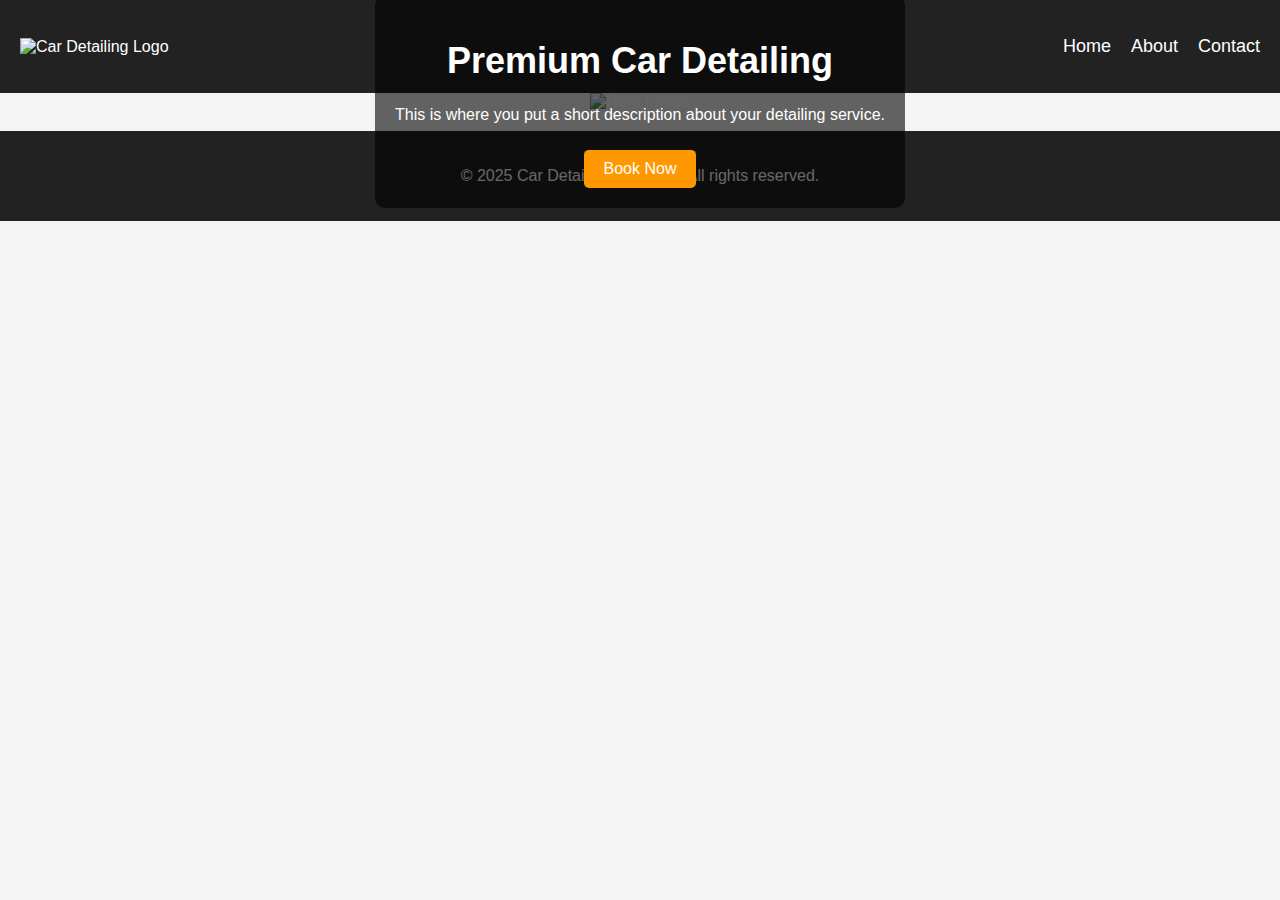
==== index.html @ ce4cabaf "Update index.html" ====
<!DOCTYPE html>
<html lang="en">
<head>
    <meta charset="UTF-8">
    <meta name="viewport" content="width=device-width, initial-scale=1.0">
    <title>Car Detailing</title>
    <link rel="stylesheet" href="style.css">
</head>
<body>
    <header>
        <div class="logo">
            <img src="#" alt="Car Detailing Logo"> <!-- Replace # with your logo link -->
        </div>
        <nav>
            <ul>
                <li><a href="index.html">Home</a></li>
                <li><a href="about.html">About</a></li>
                <li><a href="contact.html">Contact</a></li>
            </ul>
        </nav>
    </header>
    
    <section class="hero">
        <img src="#" alt="Hero Image"> <!-- Replace # with your hero image link -->
        <div class="hero-text">
            <h1>Premium Car Detailing</h1>
            <p>This is where you put a short description about your detailing service.</p>
            <a href="purchase.html" class="btn">Book Now</a>
        </div>
    </section>
    
    <footer>
        <p>&copy; 2025 Car Detailing Business. All rights reserved.</p>
    </footer>
    
    <script src="script.js"></script>
</body>
</html>
---- style.css ----
body {
    font-family: Arial, sans-serif;
    margin: 0;
    padding: 0;
    background-color: #f5f5f5;
}

header {
    display: flex;
    justify-content: space-between;
    align-items: center;
    padding: 20px;
    background-color: #222;
    color: white;
}

.logo img {
    max-width: 150px;
}

nav ul {
    list-style: none;
    display: flex;
    gap: 20px;
    padding: 0;
}

nav ul li {
    list-style: none;
}

nav ul li a {
    color: white;
    text-decoration: none;
    font-size: 18px;
}

.hero {
    position: relative;
    text-align: center;
    color: white;
}

.hero img {
    width: 100%;
    height: 400px;
    object-fit: cover;
}

.hero-text {
    position: absolute;
    top: 50%;
    left: 50%;
    transform: translate(-50%, -50%);
    background: rgba(0, 0, 0, 0.6);
    padding: 20px;
    border-radius: 10px;
}

.hero-text h1 {
    font-size: 36px;
}

.btn {
    display: inline-block;
    padding: 10px 20px;
    background: #ff9800;
    color: white;
    text-decoration: none;
    margin-top: 10px;
    border-radius: 5px;
}

.services {
    text-align: center;
    padding: 50px 20px;
    background: white;
}

.service-list {
    display: flex;
    justify-content: center;
    gap: 20px;
    flex-wrap: wrap;
}

.service {
    background: #fff;
    padding: 20px;
    border-radius: 10px;
    box-shadow: 0 0 10px rgba(0, 0, 0, 0.1);
    max-width: 300px;
    text-align: center;
}

.service img {
    width: 100%;
    border-radius: 10px;
}

footer {
    text-align: center;
    padding: 20px;
    background: #222;
    color: white;
    margin-top: 20px;
}
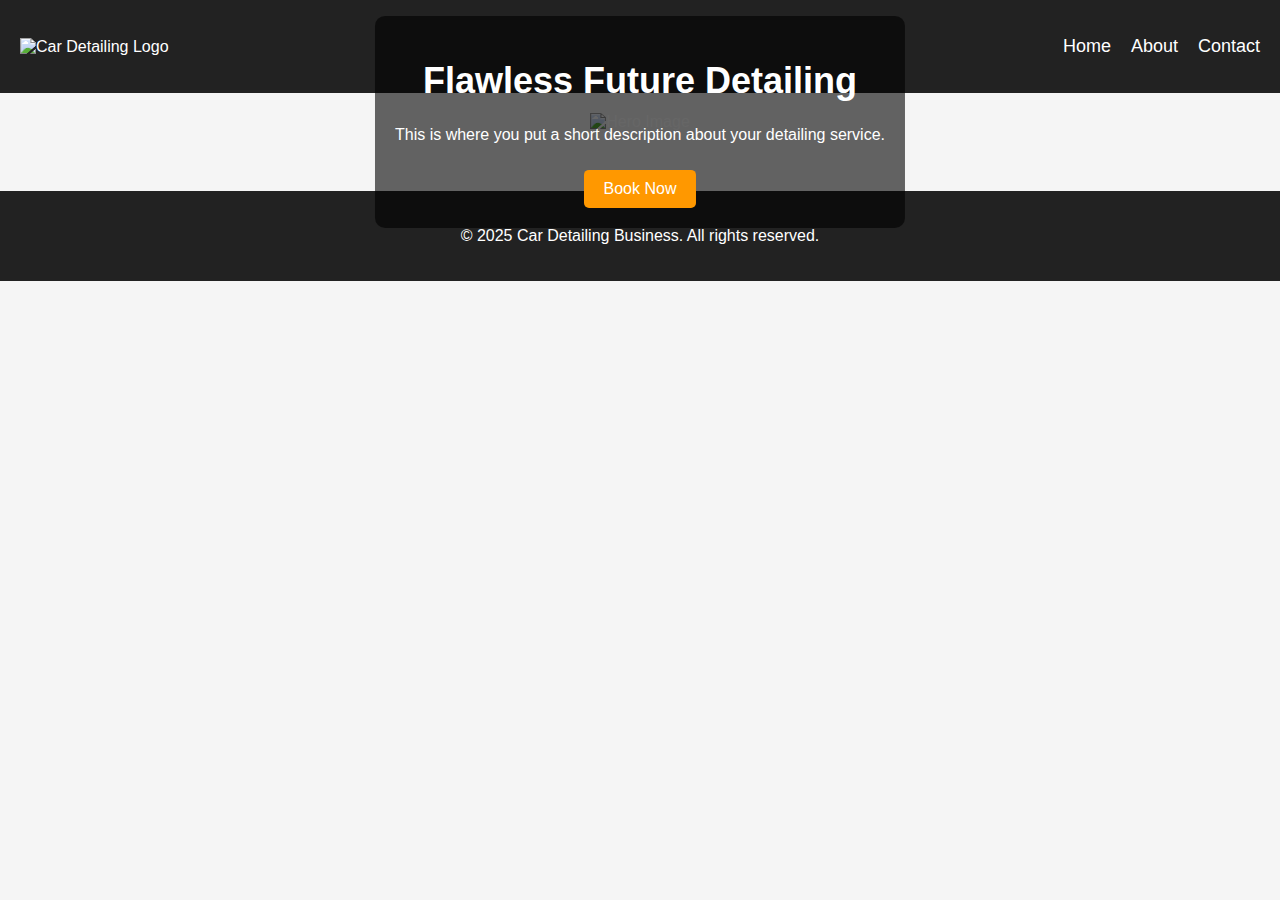
==== commit efe17bda: "Update index.html" ====
--- a/index.html
+++ b/index.html
@@ -23,7 +23,7 @@
     <section class="hero">
         <img src="#" alt="Hero Image"> <!-- Replace # with your hero image link -->
         <div class="hero-text">
-            <h1>Premium Car Detailing</h1>
+            <h1>Flawless Future Detailing</h1>
             <p>This is where you put a short description about your detailing service.</p>
             <a href="purchase.html" class="btn">Book Now</a>
         </div>
--- a/style.css
+++ b/style.css
@@ -1,3 +1,5 @@
+/* style.css */
+
 body {
     font-family: Arial, sans-serif;
     margin: 0;
@@ -25,10 +27,6 @@
     padding: 0;
 }
 
-nav ul li {
-    list-style: none;
-}
-
 nav ul li a {
     color: white;
     text-decoration: none;
@@ -39,6 +37,7 @@
     position: relative;
     text-align: center;
     color: white;
+    margin-bottom: 40px;
 }
 
 .hero img {
@@ -71,31 +70,44 @@
     border-radius: 5px;
 }
 
-.services {
-    text-align: center;
-    padding: 50px 20px;
-    background: white;
+section {
+    padding: 20px;
+    margin: 0 auto;
+    max-width: 1200px; /* Limit max width for better alignment */
 }
 
-.service-list {
-    display: flex;
-    justify-content: center;
-    gap: 20px;
-    flex-wrap: wrap;
+.about,
+.contact {
+    text-align: center;
+    margin-bottom: 40px;
 }
 
-.service {
-    background: #fff;
-    padding: 20px;
+.about img,
+.contact img {
+    width: 100%;
+    max-width: 600px;
+    margin-top: 20px;
     border-radius: 10px;
-    box-shadow: 0 0 10px rgba(0, 0, 0, 0.1);
-    max-width: 300px;
-    text-align: center;
 }
 
-.service img {
+form {
+    display: flex;
+    flex-direction: column;
+    align-items: center;
+    gap: 15px;
+    margin-top: 20px;
+}
+
+input, textarea {
     width: 100%;
-    border-radius: 10px;
+    max-width: 500px;
+    padding: 10px;
+    border: 1px solid #ccc;
+    border-radius: 5px;
+}
+
+textarea {
+    resize: vertical;
 }
 
 footer {
@@ -103,6 +115,5 @@
     padding: 20px;
     background: #222;
     color: white;
-    margin-top: 20px;
+    margin-top: 40px;
 }
-
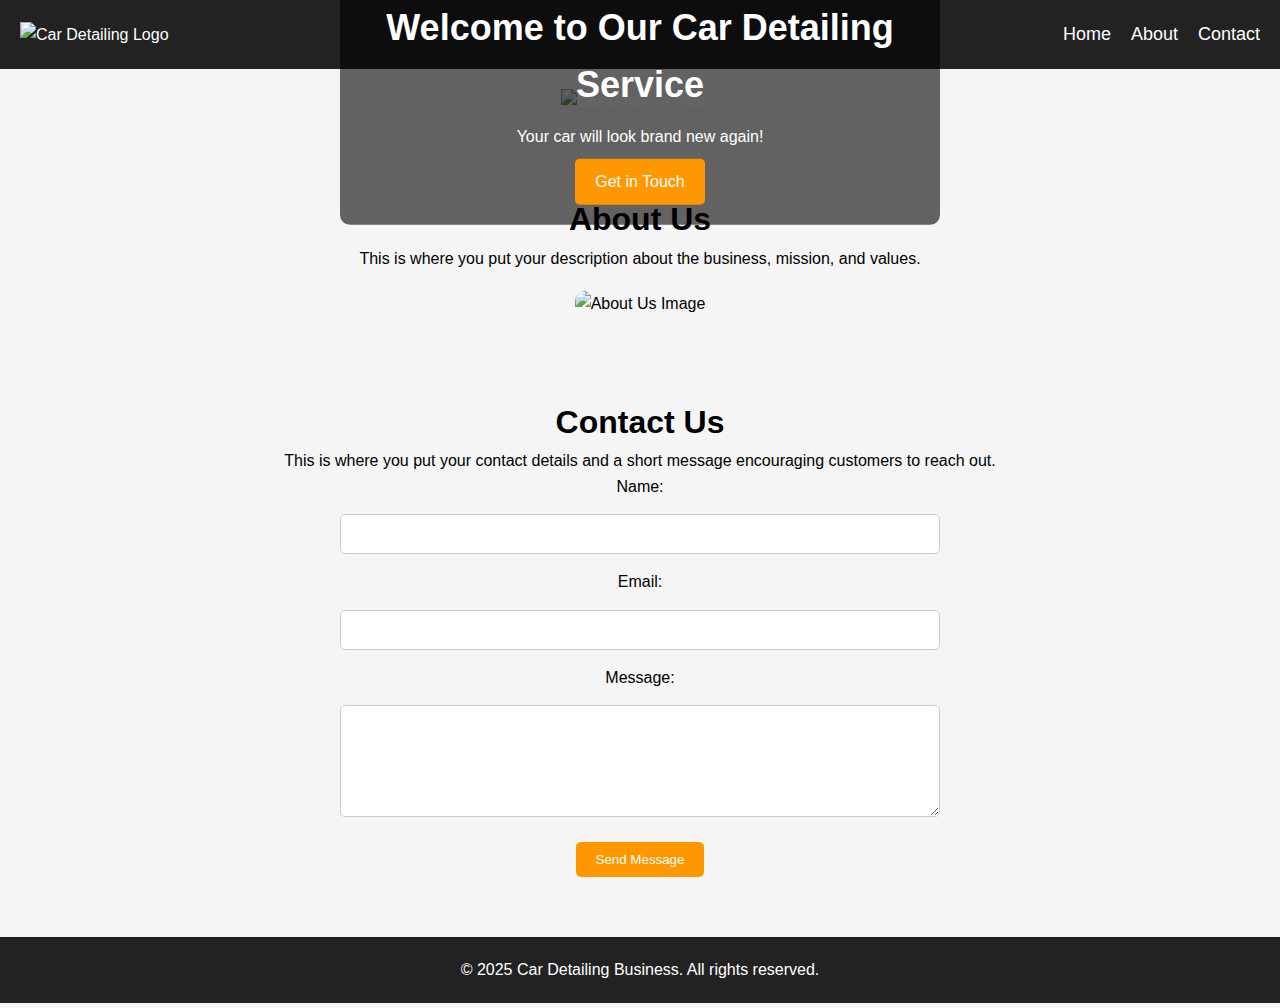
==== commit ed143a4f: "Update index.html" ====
--- a/index.html
+++ b/index.html
@@ -3,36 +3,64 @@
 <head>
     <meta charset="UTF-8">
     <meta name="viewport" content="width=device-width, initial-scale=1.0">
-    <title>Car Detailing</title>
+    <title>Car Detailing Business</title>
     <link rel="stylesheet" href="style.css">
 </head>
 <body>
+
+    <!-- Header Section -->
     <header>
         <div class="logo">
             <img src="#" alt="Car Detailing Logo"> <!-- Replace # with your logo link -->
         </div>
         <nav>
             <ul>
-                <li><a href="index.html">Home</a></li>
-                <li><a href="about.html">About</a></li>
-                <li><a href="contact.html">Contact</a></li>
+                <li><a href="#home">Home</a></li>
+                <li><a href="#about">About</a></li>
+                <li><a href="#contact">Contact</a></li>
             </ul>
         </nav>
     </header>
-    
-    <section class="hero">
-        <img src="#" alt="Hero Image"> <!-- Replace # with your hero image link -->
+
+    <!-- Hero Section (Home) -->
+    <section id="home" class="hero">
+        <img src="#" alt="Car Detailing Image"> <!-- Replace # with your image link -->
         <div class="hero-text">
-            <h1>Flawless Future Detailing</h1>
-            <p>This is where you put a short description about your detailing service.</p>
-            <a href="purchase.html" class="btn">Book Now</a>
+            <h1>Welcome to Our Car Detailing Service</h1>
+            <p>Your car will look brand new again!</p>
+            <a href="#contact" class="btn">Get in Touch</a>
         </div>
     </section>
-    
+
+    <!-- About Section -->
+    <section id="about" class="about">
+        <h1>About Us</h1>
+        <p>This is where you put your description about the business, mission, and values.</p>
+        <img src="#" alt="About Us Image"> <!-- Replace # with your image link -->
+    </section>
+
+    <!-- Contact Section -->
+    <section id="contact" class="contact">
+        <h1>Contact Us</h1>
+        <p>This is where you put your contact details and a short message encouraging customers to reach out.</p>
+        <form action="#" method="post"> <!-- Replace # with your form handling URL -->
+            <label for="name">Name:</label>
+            <input type="text" id="name" name="name" required>
+            
+            <label for="email">Email:</label>
+            <input type="email" id="email" name="email" required>
+            
+            <label for="message">Message:</label>
+            <textarea id="message" name="message" rows="5" required></textarea>
+            
+            <button type="submit" class="btn">Send Message</button>
+        </form>
+    </section>
+
+    <!-- Footer -->
     <footer>
         <p>&copy; 2025 Car Detailing Business. All rights reserved.</p>
     </footer>
-    
-    <script src="script.js"></script>
+
 </body>
 </html>
--- a/style.css
+++ b/style.css
@@ -1,10 +1,23 @@
 /* style.css */
 
+/* CSS Reset */
+* {
+    margin: 0;
+    padding: 0;
+    box-sizing: border-box;
+}
+
+body, html {
+    height: 100%;
+}
+
+/* General styles */
 body {
     font-family: Arial, sans-serif;
+    background-color: #f5f5f5;
+    line-height: 1.6;
+    padding: 0;
     margin: 0;
-    padding: 0;
-    background-color: #f5f5f5;
 }
 
 header {
@@ -14,6 +27,7 @@
     padding: 20px;
     background-color: #222;
     color: white;
+    width: 100%;
 }
 
 .logo img {
@@ -33,6 +47,7 @@
     font-size: 18px;
 }
 
+/* Hero Section */
 .hero {
     position: relative;
     text-align: center;
@@ -58,6 +73,7 @@
 
 .hero-text h1 {
     font-size: 36px;
+    margin-bottom: 10px;
 }
 
 .btn {
@@ -70,46 +86,65 @@
     border-radius: 5px;
 }
 
+/* Section Styling */
 section {
     padding: 20px;
+    max-width: 1200px;
     margin: 0 auto;
-    max-width: 1200px; /* Limit max width for better alignment */
 }
 
-.about,
-.contact {
+.about, .contact {
     text-align: center;
     margin-bottom: 40px;
 }
 
-.about img,
-.contact img {
+/* About Section */
+.about img {
     width: 100%;
     max-width: 600px;
     margin-top: 20px;
     border-radius: 10px;
 }
 
+/* Contact Form */
 form {
     display: flex;
     flex-direction: column;
     align-items: center;
     gap: 15px;
     margin-top: 20px;
+    max-width: 600px;
+    width: 100%;
+    margin: 0 auto;
 }
 
 input, textarea {
     width: 100%;
-    max-width: 500px;
     padding: 10px;
     border: 1px solid #ccc;
     border-radius: 5px;
+    font-size: 16px;
 }
 
 textarea {
     resize: vertical;
+    min-height: 100px;
 }
 
+button {
+    padding: 10px 20px;
+    background: #ff9800;
+    color: white;
+    border: none;
+    border-radius: 5px;
+    cursor: pointer;
+}
+
+button:hover {
+    background: #e68900;
+}
+
+/* Footer */
 footer {
     text-align: center;
     padding: 20px;
@@ -117,3 +152,27 @@
     color: white;
     margin-top: 40px;
 }
+
+/* Responsive Design */
+@media screen and (max-width: 768px) {
+    .hero img {
+        height: 250px;
+    }
+
+    .hero-text h1 {
+        font-size: 28px;
+    }
+
+    form {
+        width: 90%;
+        padding: 0 20px;
+    }
+    
+    input, textarea {
+        width: 100%;
+    }
+
+    .about img {
+        max-width: 100%;
+    }
+}
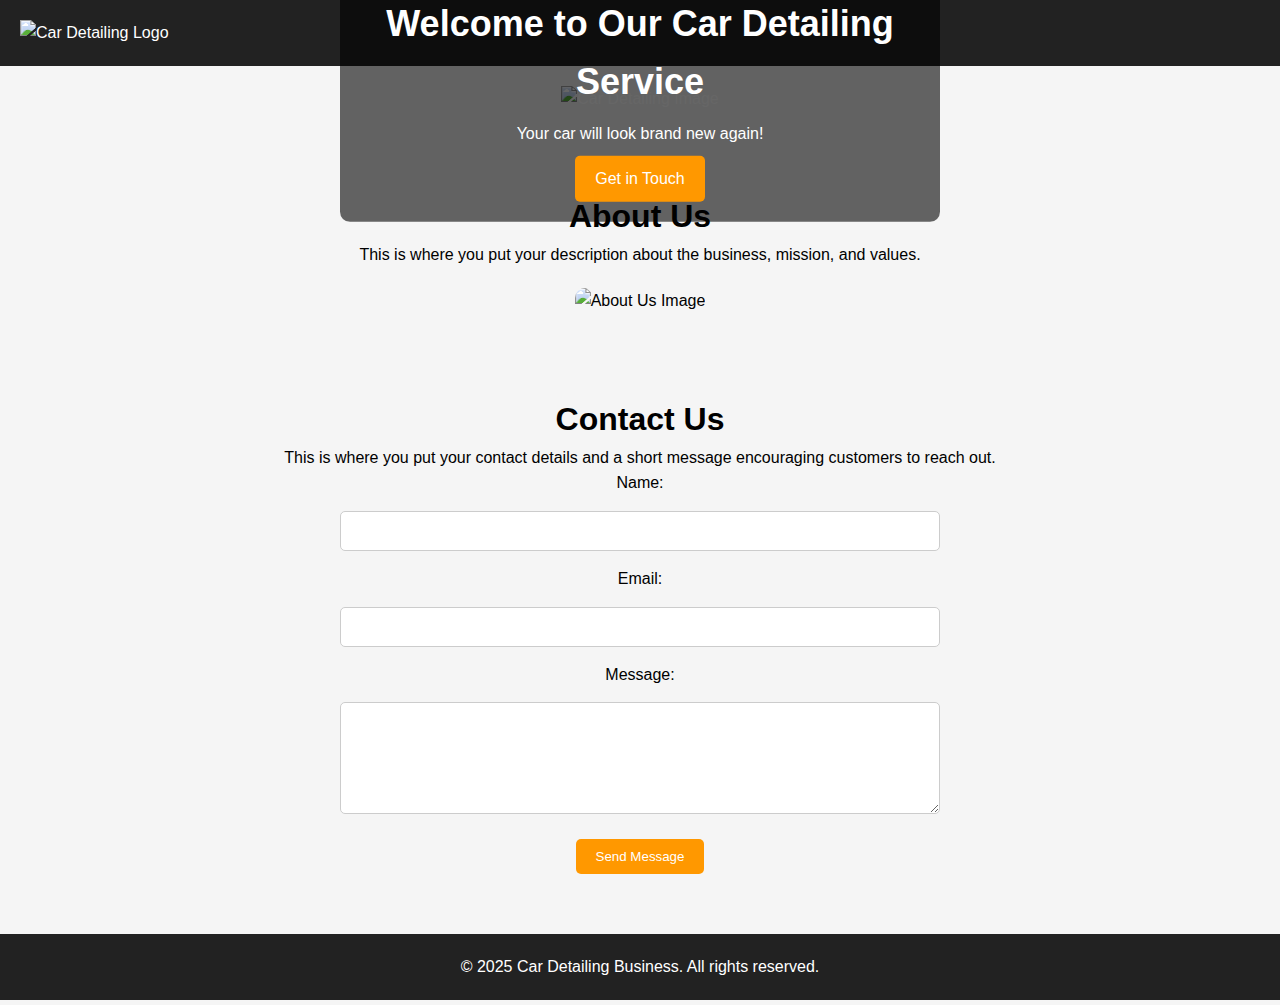
==== commit 34cc0e9c: "Update index.html" ====
--- a/index.html
+++ b/index.html
@@ -13,13 +13,6 @@
         <div class="logo">
             <img src="#" alt="Car Detailing Logo"> <!-- Replace # with your logo link -->
         </div>
-        <nav>
-            <ul>
-                <li><a href="#home">Home</a></li>
-                <li><a href="#about">About</a></li>
-                <li><a href="#contact">Contact</a></li>
-            </ul>
-        </nav>
     </header>
 
     <!-- Hero Section (Home) -->
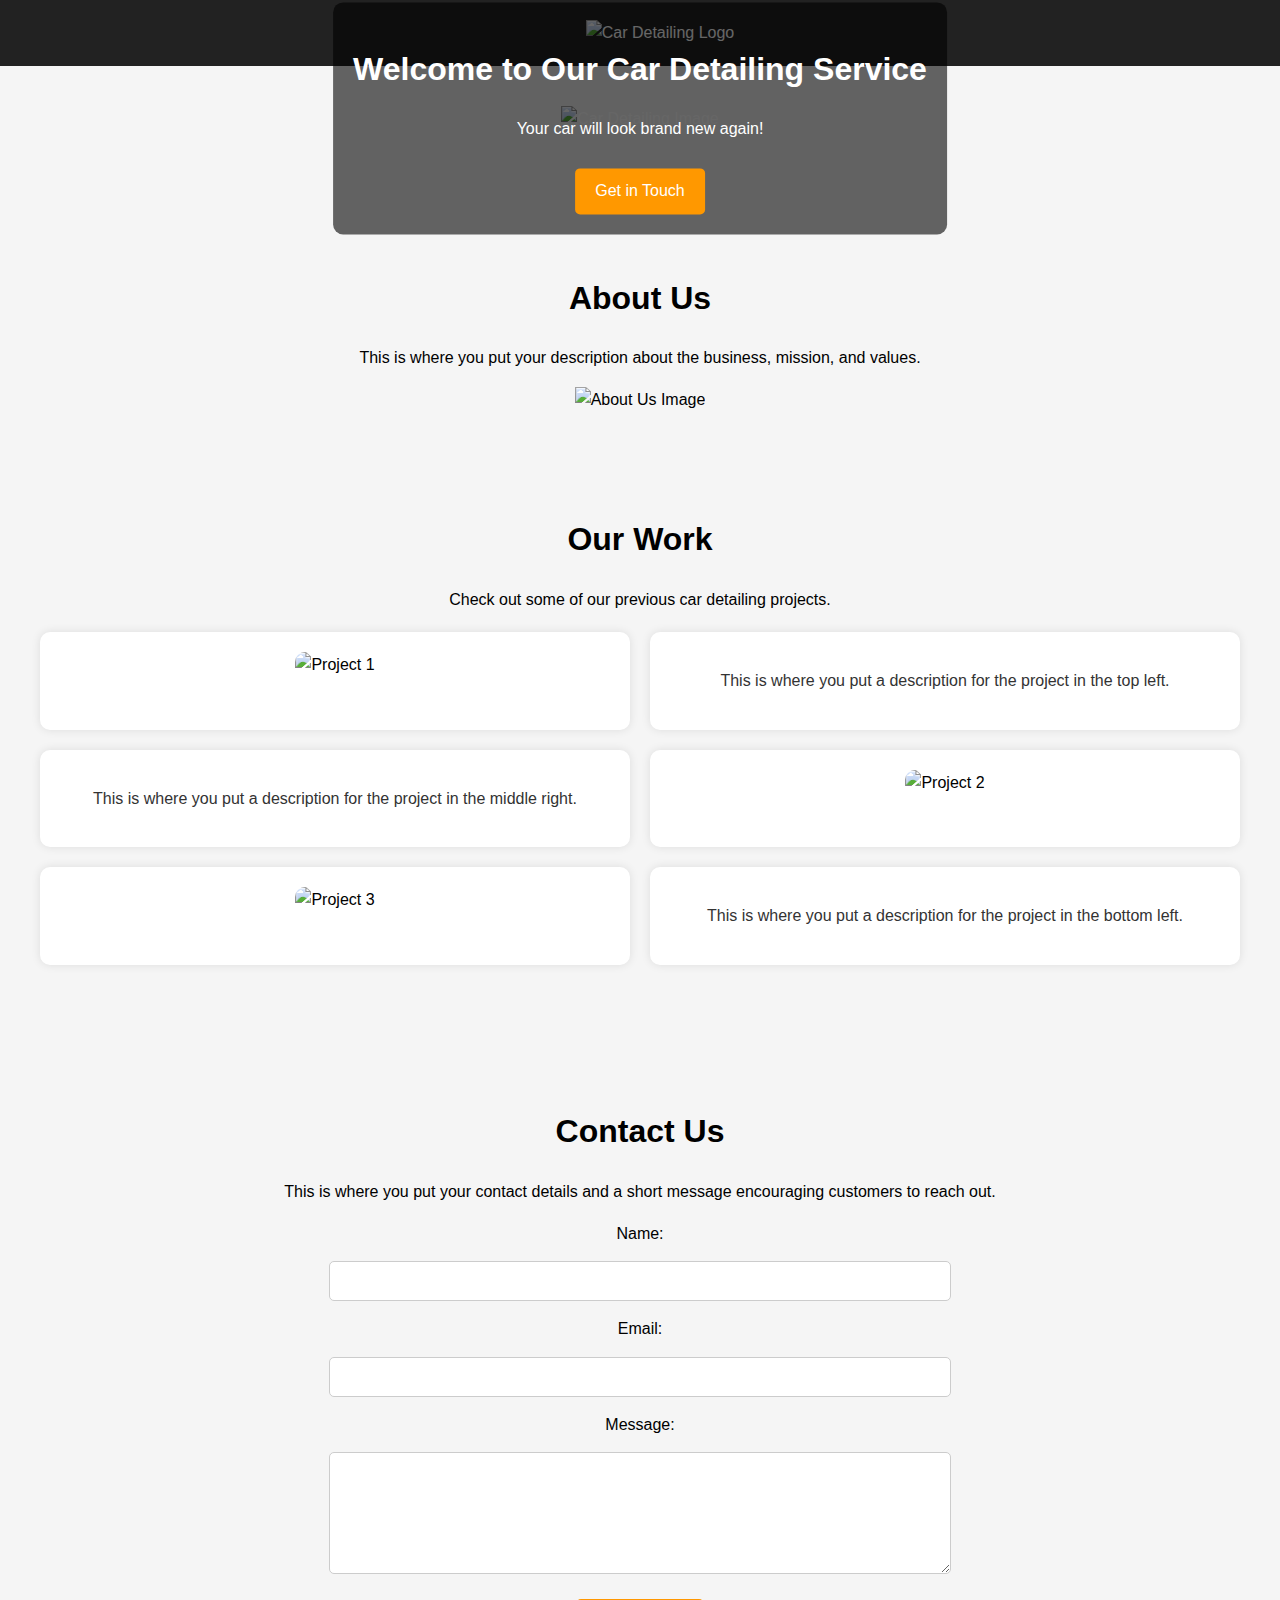
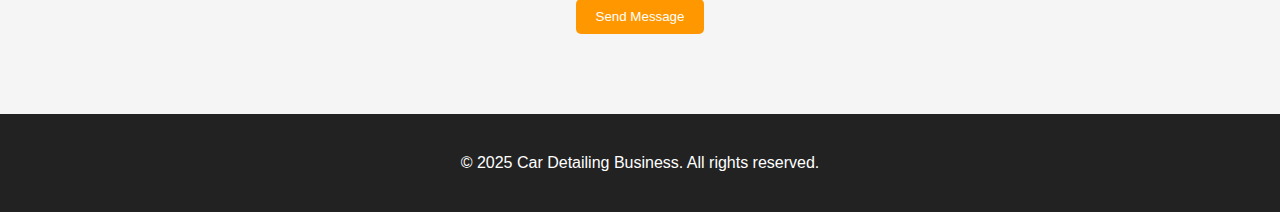
==== commit f6541171: "Update index.html" ====
--- a/index.html
+++ b/index.html
@@ -32,6 +32,33 @@
         <img src="#" alt="About Us Image"> <!-- Replace # with your image link -->
     </section>
 
+    <!-- Projects Section -->
+    <section id="projects" class="projects">
+        <h1>Our Work</h1>
+        <p>Check out some of our previous car detailing projects.</p>
+
+        <div class="projects-table">
+            <div class="project-item">
+                <img src="#" alt="Project 1"> <!-- Replace # with your image/video link -->
+            </div>
+            <div class="project-item">
+                <p>This is where you put a description for the project in the top left.</p>
+            </div>
+            <div class="project-item">
+                <p>This is where you put a description for the project in the middle right.</p>
+            </div>
+            <div class="project-item">
+                <img src="#" alt="Project 2"> <!-- Replace # with your image/video link -->
+            </div>
+            <div class="project-item">
+                <img src="#" alt="Project 3"> <!-- Replace # with your image/video link -->
+            </div>
+            <div class="project-item">
+                <p>This is where you put a description for the project in the bottom left.</p>
+            </div>
+        </div>
+    </section>
+
     <!-- Contact Section -->
     <section id="contact" class="contact">
         <h1>Contact Us</h1>
--- a/style.css
+++ b/style.css
@@ -1,16 +1,3 @@
-/* style.css */
-
-/* CSS Reset */
-* {
-    margin: 0;
-    padding: 0;
-    box-sizing: border-box;
-}
-
-body, html {
-    height: 100%;
-}
-
 /* General styles */
 body {
     font-family: Arial, sans-serif;
@@ -21,30 +8,15 @@
 }
 
 header {
-    display: flex;
-    justify-content: space-between;
-    align-items: center;
     padding: 20px;
     background-color: #222;
     color: white;
     width: 100%;
+    text-align: center;
 }
 
 .logo img {
     max-width: 150px;
-}
-
-nav ul {
-    list-style: none;
-    display: flex;
-    gap: 20px;
-    padding: 0;
-}
-
-nav ul li a {
-    color: white;
-    text-decoration: none;
-    font-size: 18px;
 }
 
 /* Hero Section */
@@ -71,11 +43,6 @@
     border-radius: 10px;
 }
 
-.hero-text h1 {
-    font-size: 36px;
-    margin-bottom: 10px;
-}
-
 .btn {
     display: inline-block;
     padding: 10px 20px;
@@ -86,24 +53,41 @@
     border-radius: 5px;
 }
 
-/* Section Styling */
 section {
-    padding: 20px;
+    padding: 40px 20px;
     max-width: 1200px;
     margin: 0 auto;
+    text-align: center;
 }
 
-.about, .contact {
-    text-align: center;
+/* Projects Section */
+.projects {
     margin-bottom: 40px;
 }
 
-/* About Section */
-.about img {
-    width: 100%;
-    max-width: 600px;
+.projects-table {
+    display: grid;
+    grid-template-columns: 1fr 1fr;
+    gap: 20px;
     margin-top: 20px;
+}
+
+.project-item {
+    background: white;
+    padding: 20px;
     border-radius: 10px;
+    box-shadow: 0px 0px 10px rgba(0, 0, 0, 0.1);
+    text-align: center;
+}
+
+.project-item img {
+    max-width: 100%;
+    border-radius: 10px;
+}
+
+.project-item p {
+    font-size: 16px;
+    color: #333;
 }
 
 /* Contact Form */
@@ -112,7 +96,6 @@
     flex-direction: column;
     align-items: center;
     gap: 15px;
-    margin-top: 20px;
     max-width: 600px;
     width: 100%;
     margin: 0 auto;
@@ -155,24 +138,7 @@
 
 /* Responsive Design */
 @media screen and (max-width: 768px) {
-    .hero img {
-        height: 250px;
-    }
-
-    .hero-text h1 {
-        font-size: 28px;
-    }
-
-    form {
-        width: 90%;
-        padding: 0 20px;
-    }
-    
-    input, textarea {
-        width: 100%;
-    }
-
-    .about img {
-        max-width: 100%;
+    .projects-table {
+        grid-template-columns: 1fr;
     }
 }
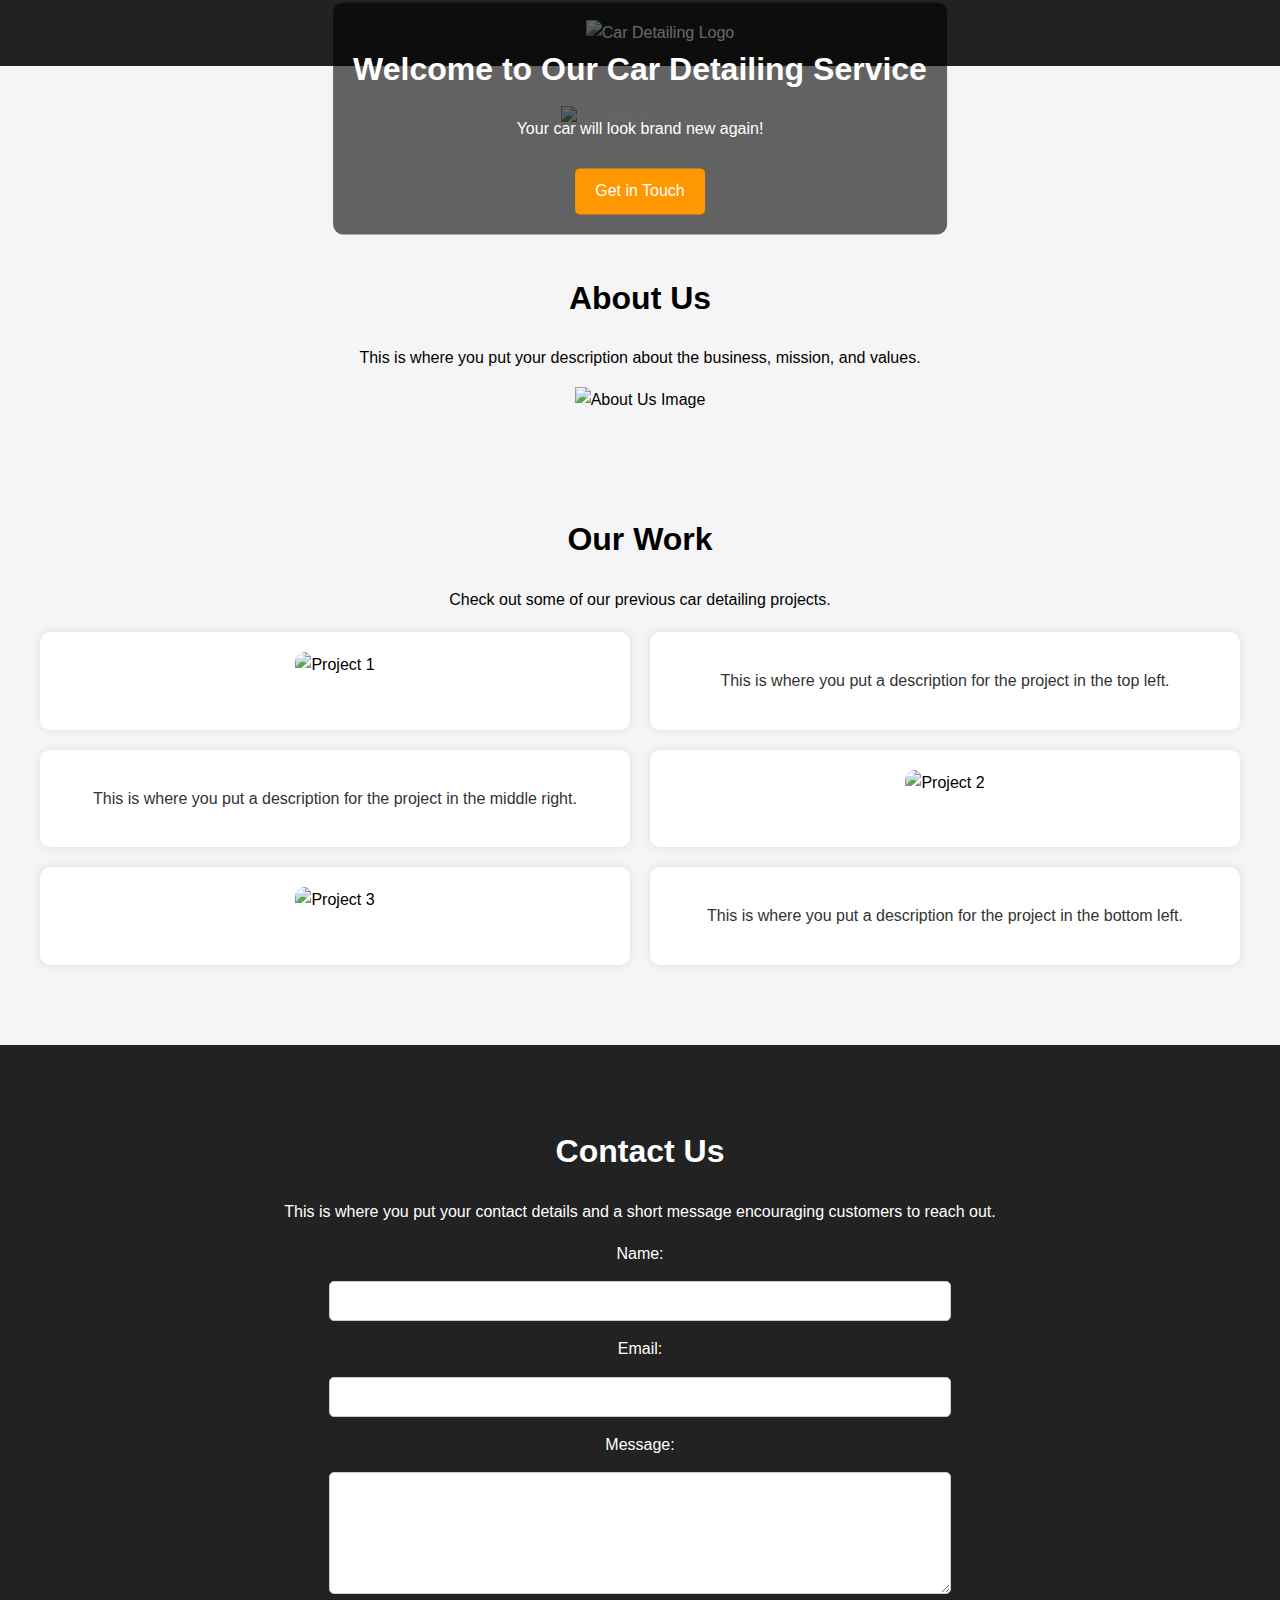
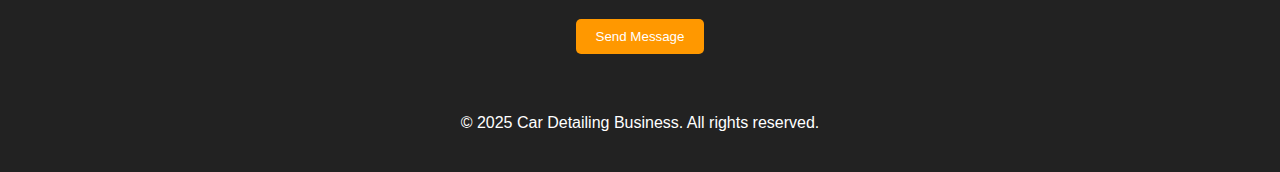
==== commit c45ef83b: "Update index.html" ====
--- a/index.html
+++ b/index.html
@@ -60,6 +60,7 @@
     </section>
 
     <!-- Contact Section -->
+    <footer>
     <section id="contact" class="contact">
         <h1>Contact Us</h1>
         <p>This is where you put your contact details and a short message encouraging customers to reach out.</p>
@@ -76,9 +77,6 @@
             <button type="submit" class="btn">Send Message</button>
         </form>
     </section>
-
-    <!-- Footer -->
-    <footer>
         <p>&copy; 2025 Car Detailing Business. All rights reserved.</p>
     </footer>
 
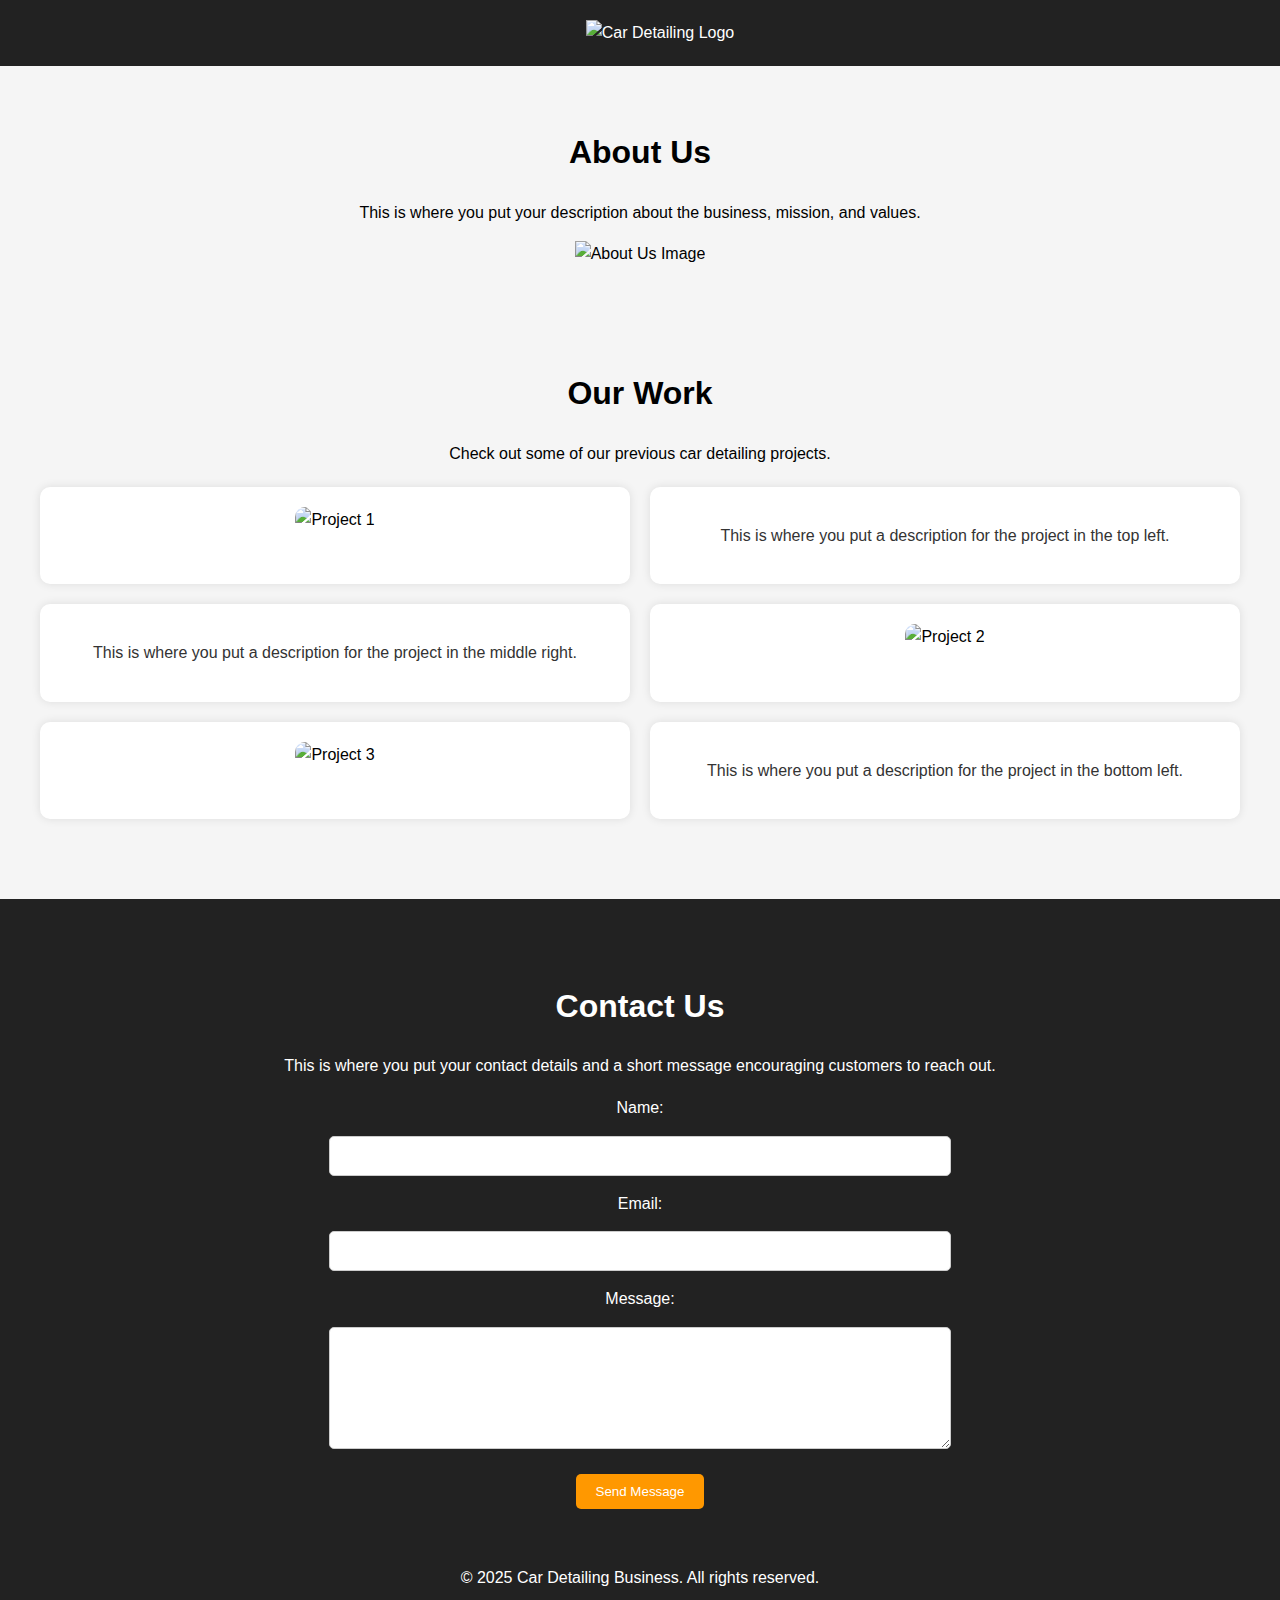
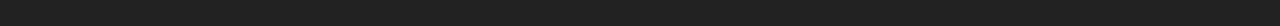
==== commit 730d33a9: "Update index.html" ====
--- a/index.html
+++ b/index.html
@@ -11,19 +11,11 @@
     <!-- Header Section -->
     <header>
         <div class="logo">
-            <img src="#" alt="Car Detailing Logo"> <!-- Replace # with your logo link -->
+            <img src="https://codehs.com/uploads/174dd0583d4977e141c16c3047a3e3f6" alt="Car Detailing Logo"> <!-- Replace # with your logo link -->
         </div>
     </header>
 
-    <!-- Hero Section (Home) -->
-    <section id="home" class="hero">
-        <img src="#" alt="Car Detailing Image"> <!-- Replace # with your image link -->
-        <div class="hero-text">
-            <h1>Welcome to Our Car Detailing Service</h1>
-            <p>Your car will look brand new again!</p>
-            <a href="#contact" class="btn">Get in Touch</a>
-        </div>
-    </section>
+    
 
     <!-- About Section -->
     <section id="about" class="about">
